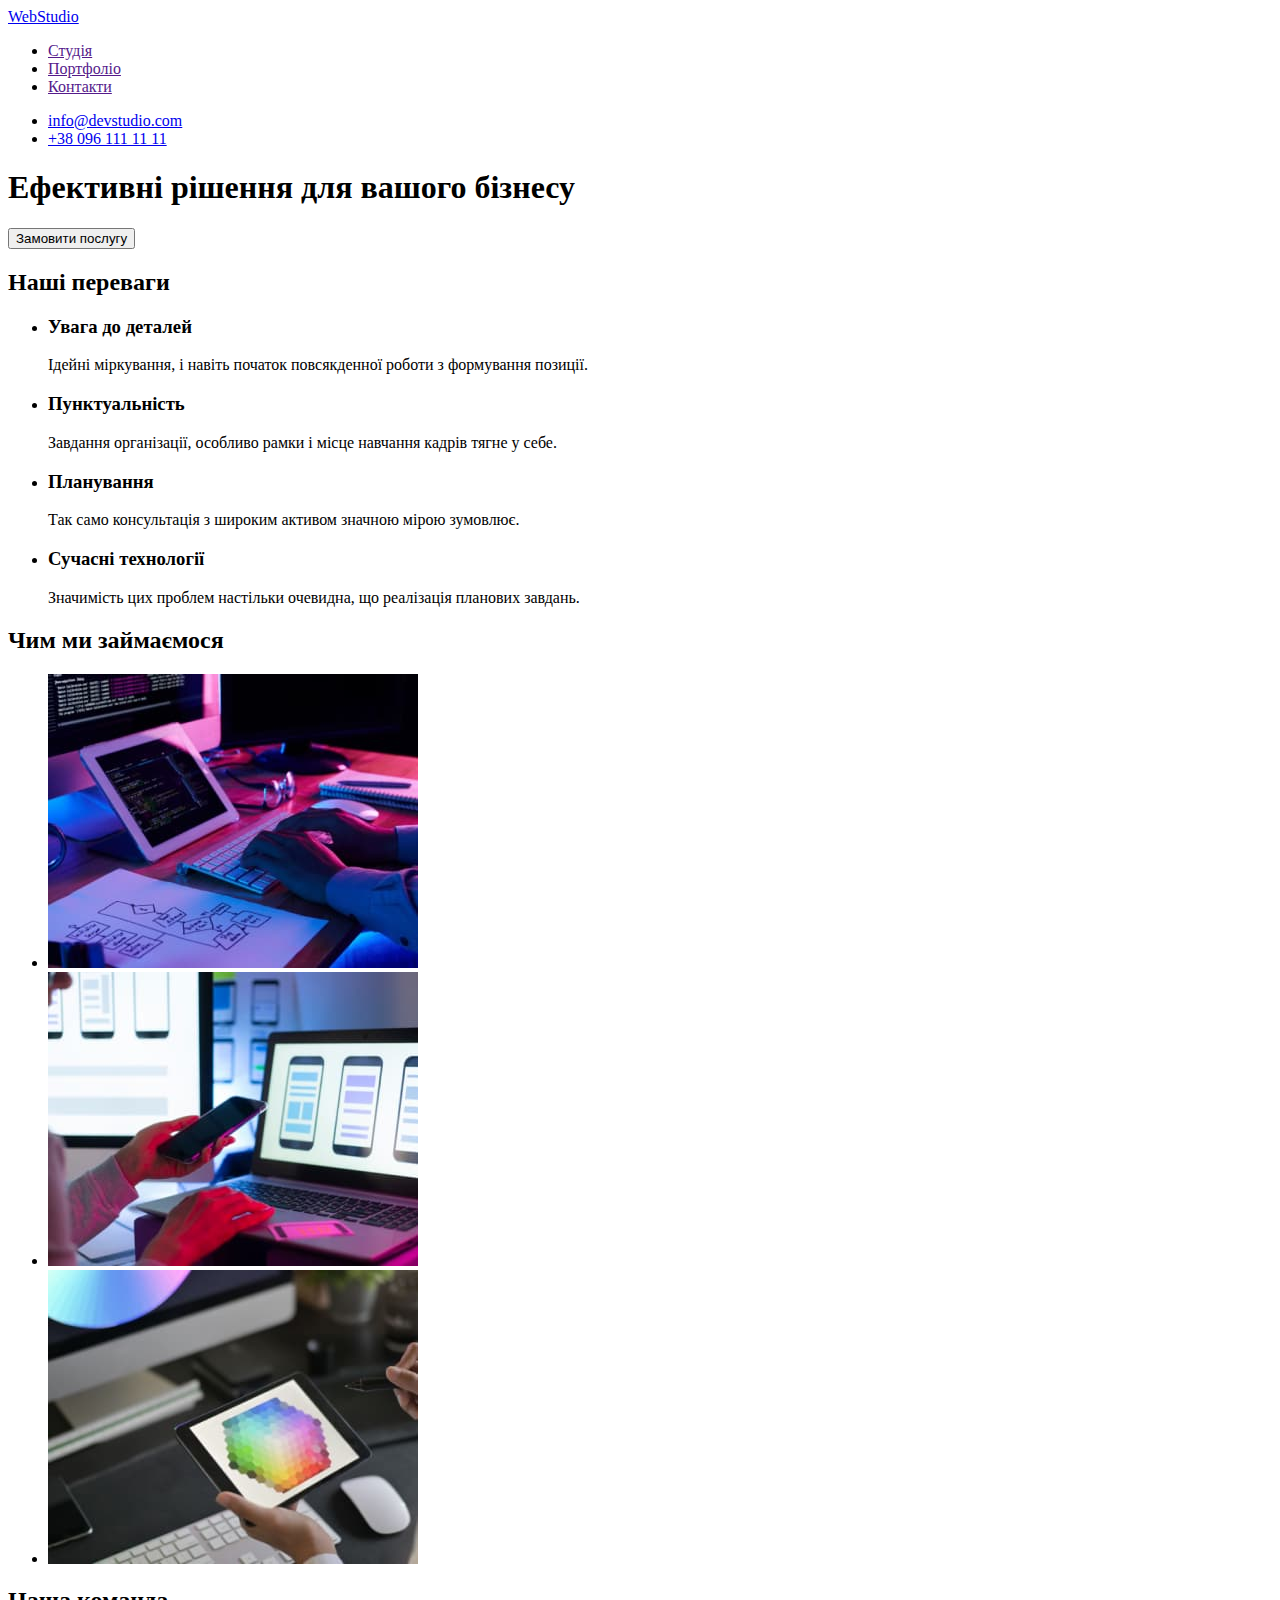
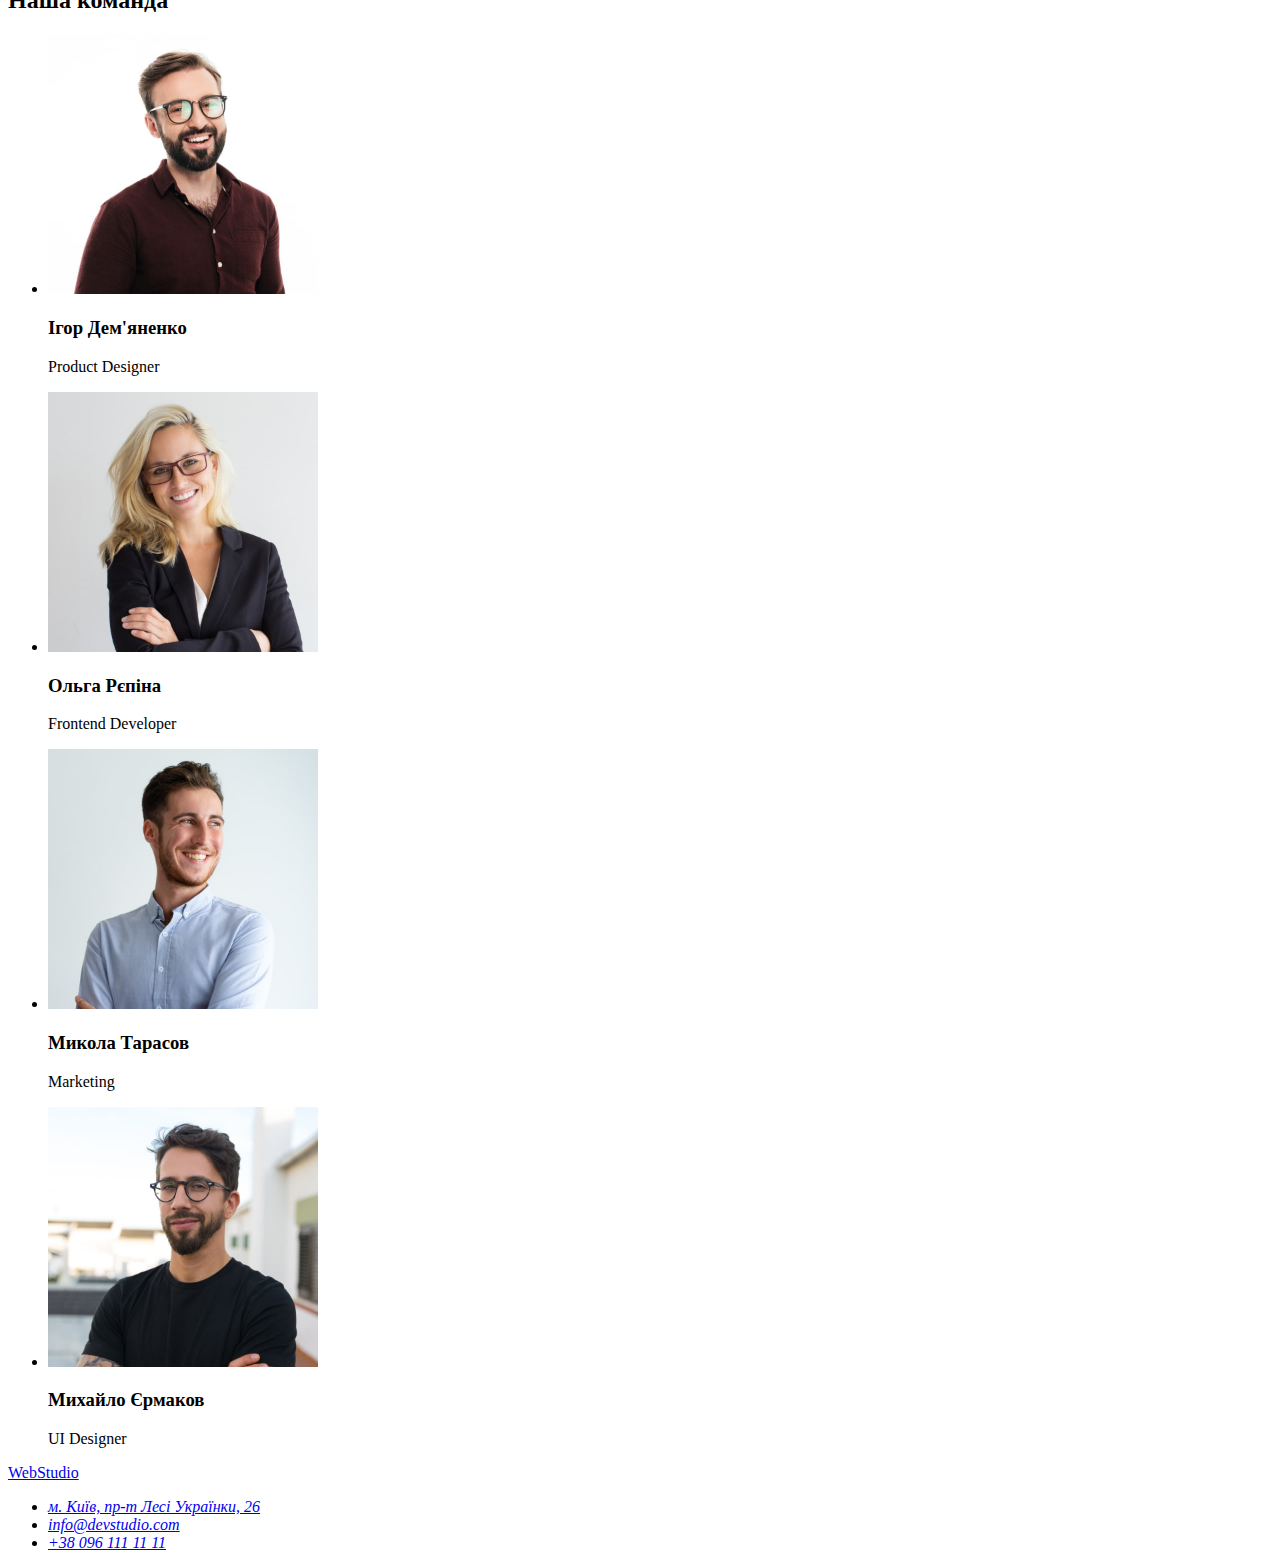
==== index.html @ 655edcad "create new repository" ====
<!DOCTYPE html>
<html lang="uk">
  <head>
    <meta charset="UTF-8" />
    <meta http-equiv="X-UA-Compatible" content="IE=edge" />
    <meta name="viewport" content="width=device-width, initial-scale=1.0" />
    <title>WebStudio</title>
  </head>
  <body>
    <header>
      <nav>
        <a href="./index.html">WebStudio</a>

        <ul>
          <li><a href="">Студія</a></li>
          <li><a href="">Портфоліо</a></li>
          <li><a href="">Контакти</a></li>
        </ul>
      </nav>

      <ul>
        <li><a href="mailto:info@devstudio.com">info@devstudio.com</a></li>
        <li><a href="tel:+380961111111">+38 096 111 11 11</a></li>
      </ul>
    </header>

    <main>
      <section>
        <h1>Ефективні рішення для вашого бізнесу</h1>

        <button type="button">Замовити послугу</button>
      </section>
      <section>
        <h2>Наші переваги</h2>
        <ul>
          <li>
            <h3>Увага до деталей</h3>
            <p>Ідейні міркування, і навіть початок повсякденної роботи з формування позиції.</p>
          </li>
          <li>
            <h3>Пунктуальність</h3>
            <p>Завдання організації, особливо рамки і місце навчання кадрів тягне у себе.</p>
          </li>
          <li>
            <h3>Планування</h3>
            <p>Так само консультація з широким активом значною мірою зумовлює.</p>
          </li>
          <li>
            <h3>Сучасні технології</h3>
            <p>Значимість цих проблем настільки очевидна, що реалізація планових завдань.</p>
          </li>
        </ul>
      </section>

      <section>
        <h2>Чим ми займаємося</h2>
        <ul>
          <li><img src="./images/img1.jpg" alt="Верстка" width="370" height="294" /></li>
          <li><img src="./images/img2.jpg" alt="Дизайн" width="370" height="294" /></li>
          <li><img src="./images/img3.jpg" alt="Обработка" width="370" height="294" /></li>
        </ul>
      </section>

      <section>
        <h2>Наша команда</h2>
        <ul>
          <li>
            <img src="./images/worker1.jpg" alt="фото Ігор Дем'яненко" width="270" height="260" />
            <h3>Ігор Дем'яненко</h3>
            <p>Product Designer</p>
          </li>
          <li>
            <img src="./images/worker2.jpg" alt="фото Ольга Рєпіна" width="270" height="260" />
            <h3>Ольга Рєпіна</h3>
            <p>Frontend Developer</p>
          </li>
          <li>
            <img src="./images/worker3.jpg" alt=" фото Микола Тарасов" width="270" height="260" />
            <h3>Микола Тарасов</h3>
            <p>Marketing</p>
          </li>
          <li>
            <img src="./images/worker4.jpg" alt="фото Михайло Єрмаков" width="270" height="260" />
            <h3>Михайло Єрмаков</h3>
            <p>UI Designer</p>
          </li>
        </ul>
      </section>
    </main>
    <footer>
      <a href="./index.html">WebStudio</a>

      <address>
        <ul>
          <li>
            <a href="https://goo.gl/maps/ZJE6NmZBpjfpGqfWA" target="_blank"
              >м. Київ, пр-т Лесі Українки, 26</a
            >
          </li>
          <li><a href="mailto:info@devstudio.com">info@devstudio.com</a></li>
          <li><a href="tel:+380961111111">+38 096 111 11 11</a></li>
        </ul>
      </address>
    </footer>
  </body>
</html>
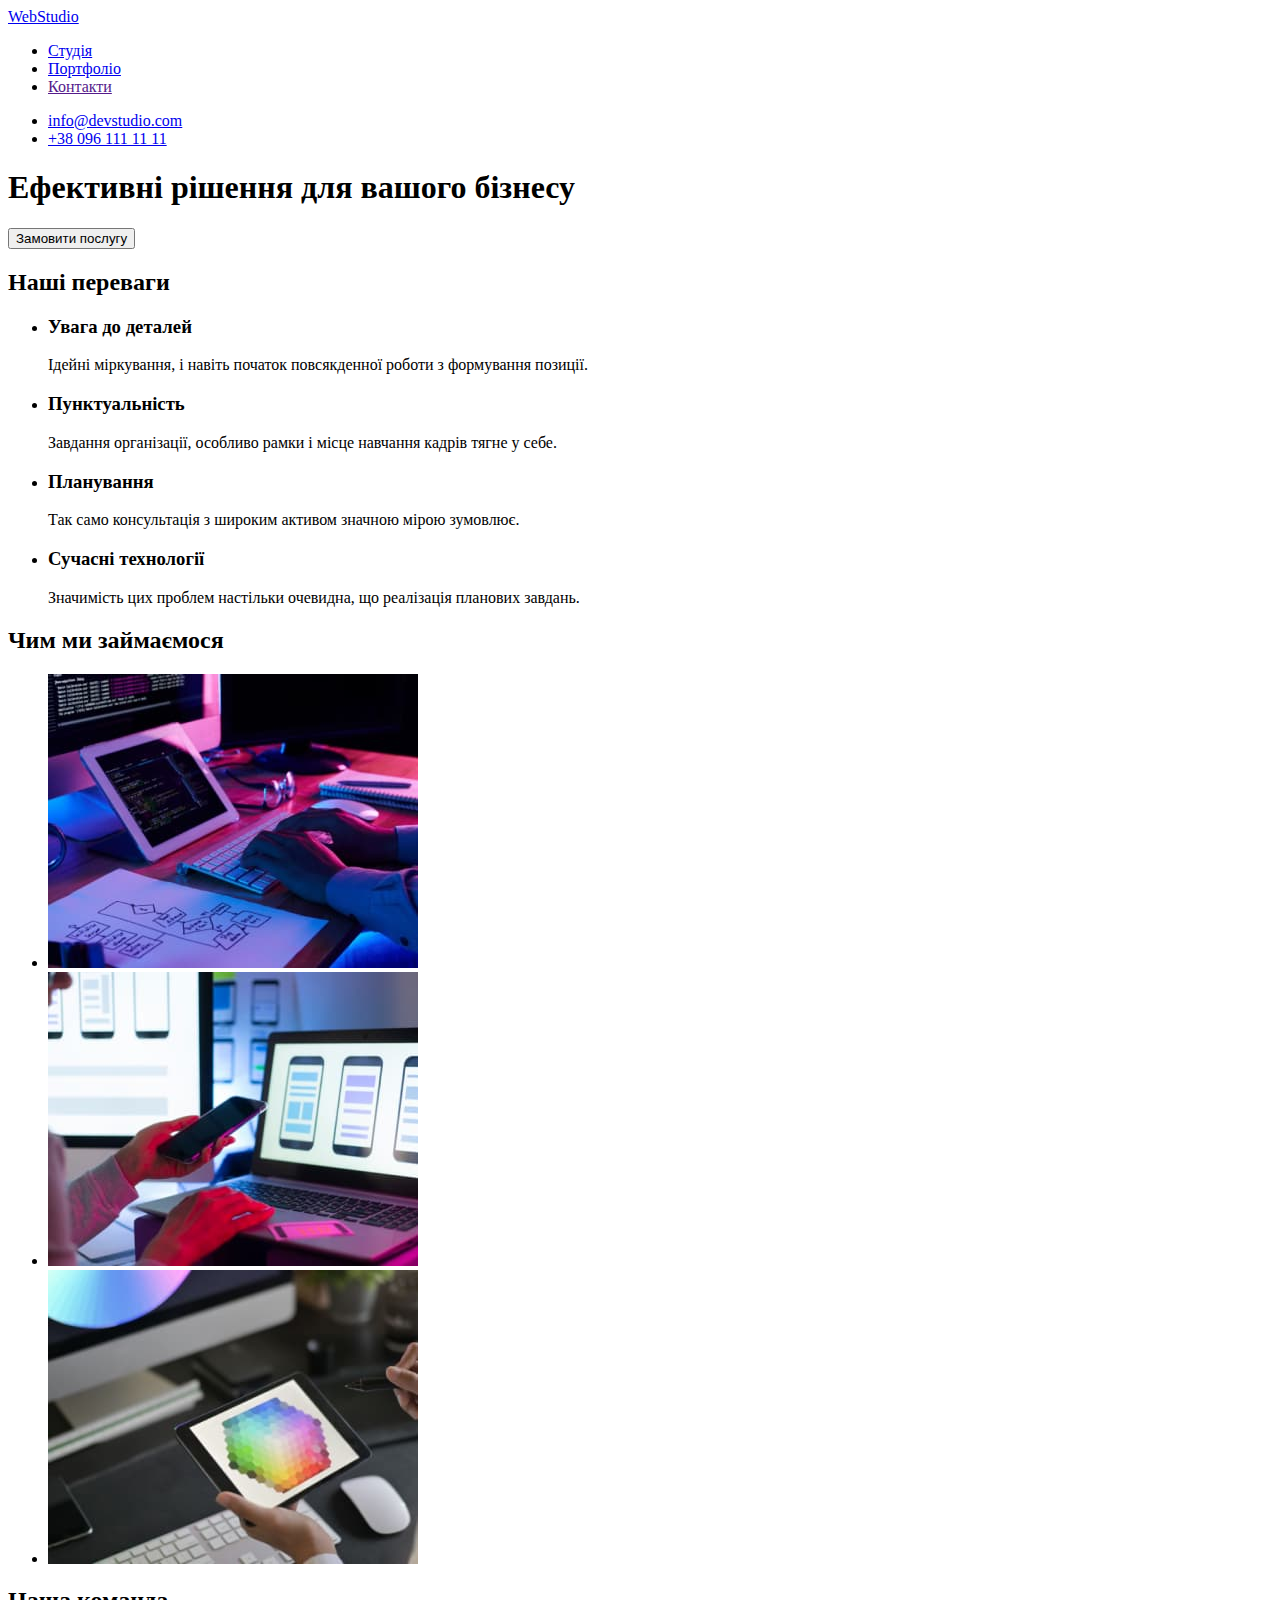
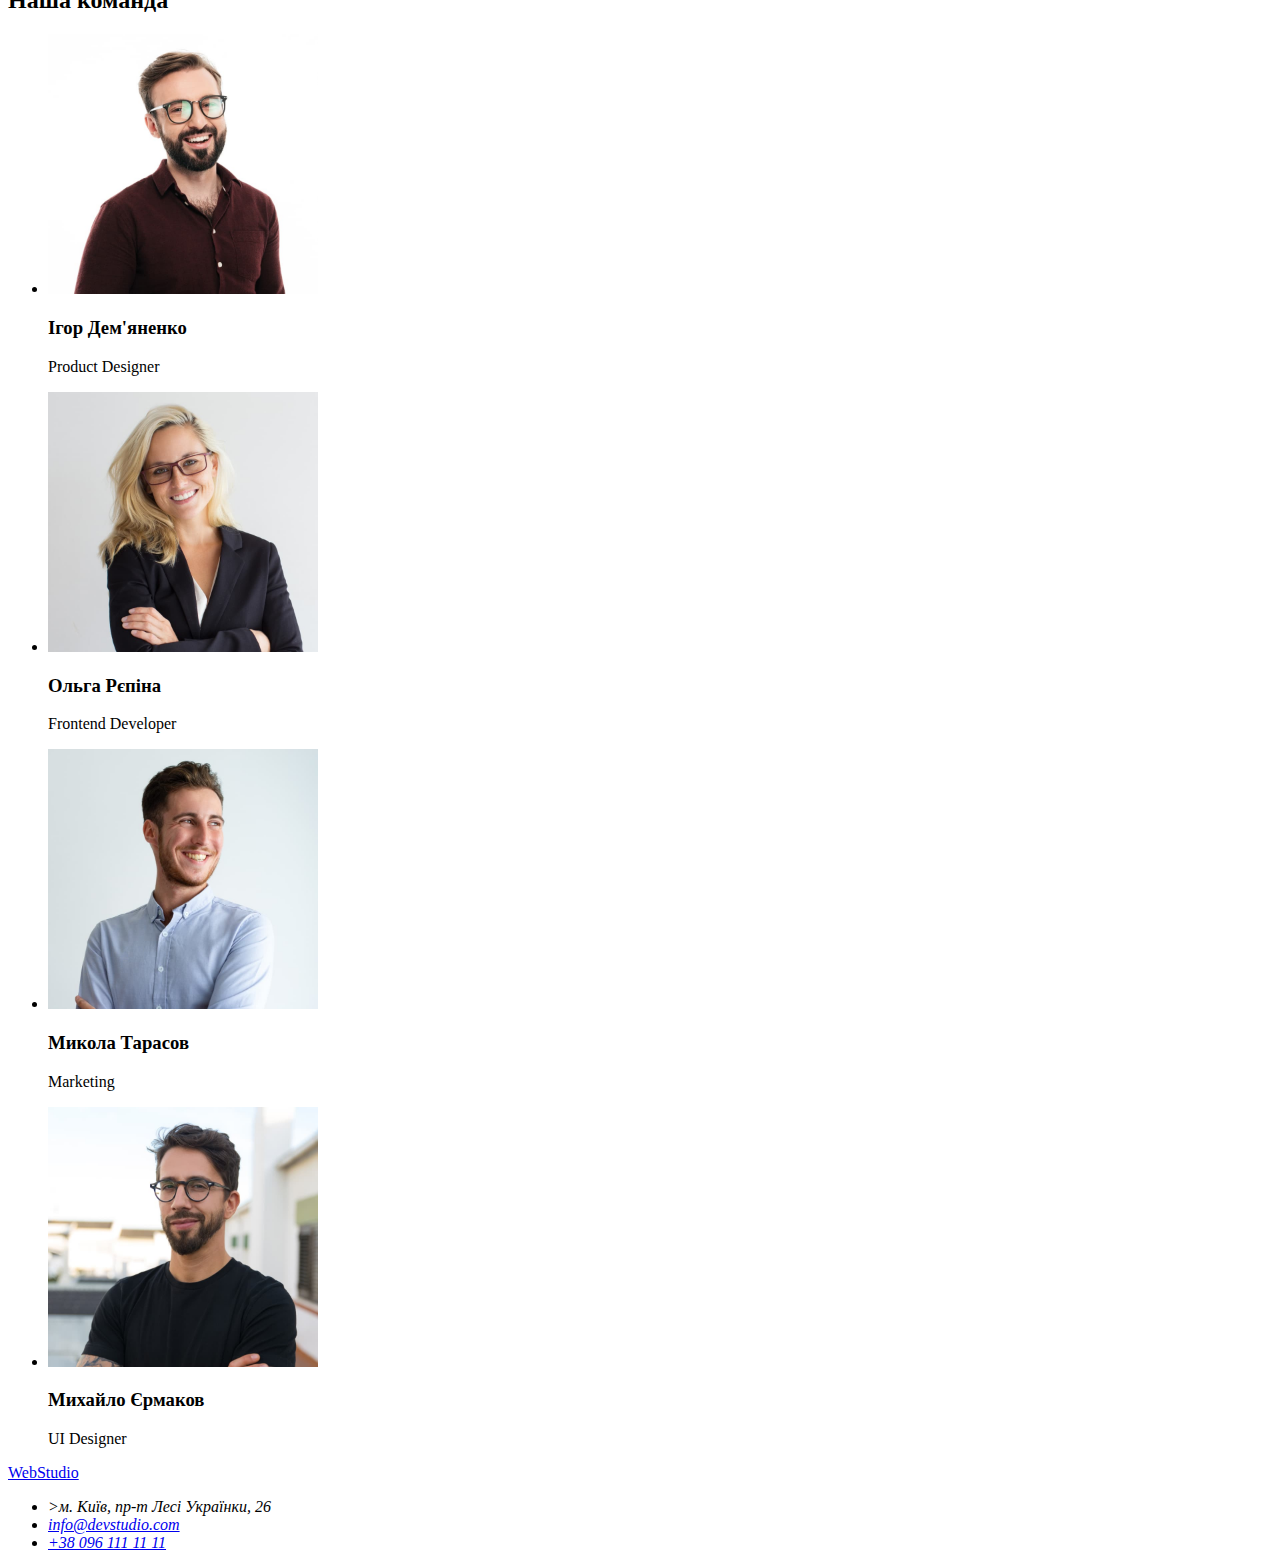
==== commit 05e3d1da: "add portfolio.html file" ====
--- a/index.html
+++ b/index.html
@@ -12,8 +12,8 @@
         <a href="./index.html">WebStudio</a>
 
         <ul>
-          <li><a href="">Студія</a></li>
-          <li><a href="">Портфоліо</a></li>
+          <li><a href="./index.html">Студія</a></li>
+          <li><a href="./portfolio.html">Портфоліо</a></li>
           <li><a href="">Контакти</a></li>
         </ul>
       </nav>
@@ -93,7 +93,7 @@
       <address>
         <ul>
           <li>
-            <a href="https://goo.gl/maps/ZJE6NmZBpjfpGqfWA" target="_blank"
+            <a href="https://goo.gl/maps/ZJE6NmZBpjfpGqfWA" target="_blank"rel="noreferrer noopener nofollow"></a>
               >м. Київ, пр-т Лесі Українки, 26</a
             >
           </li>
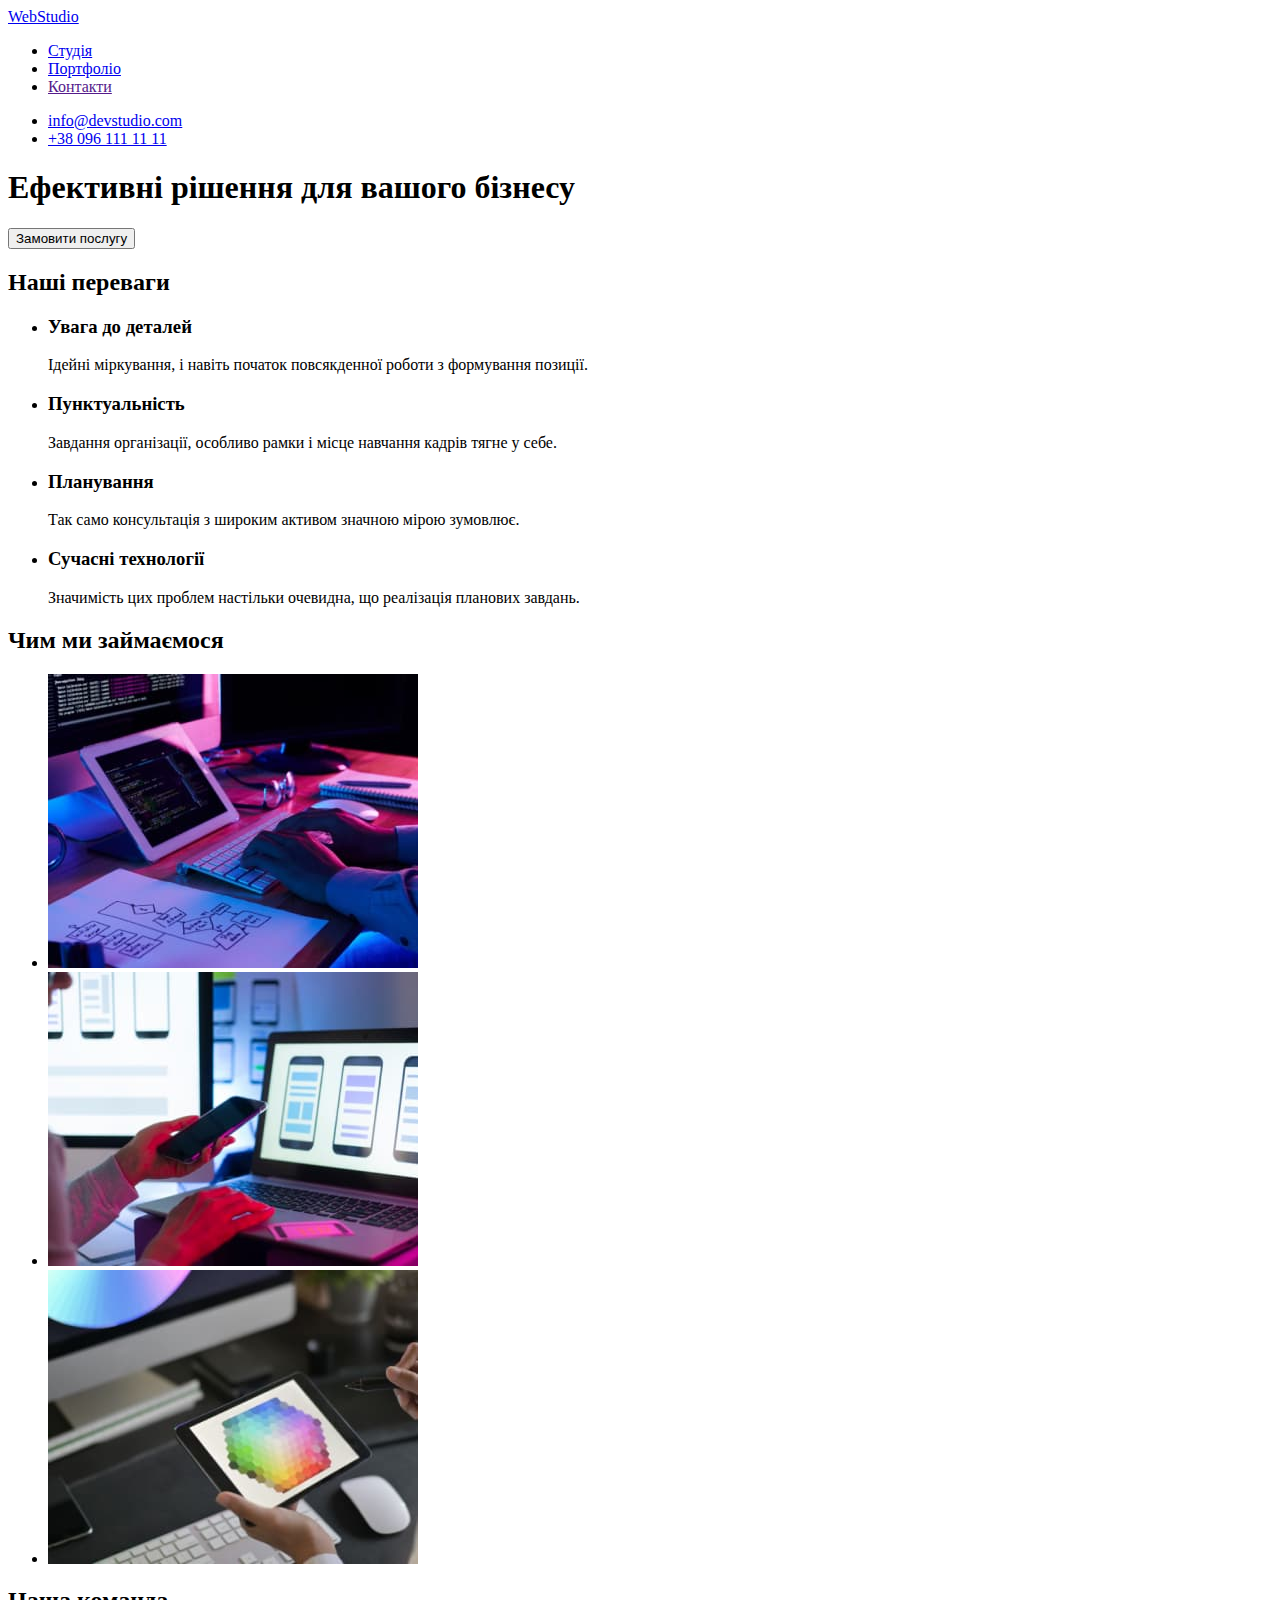
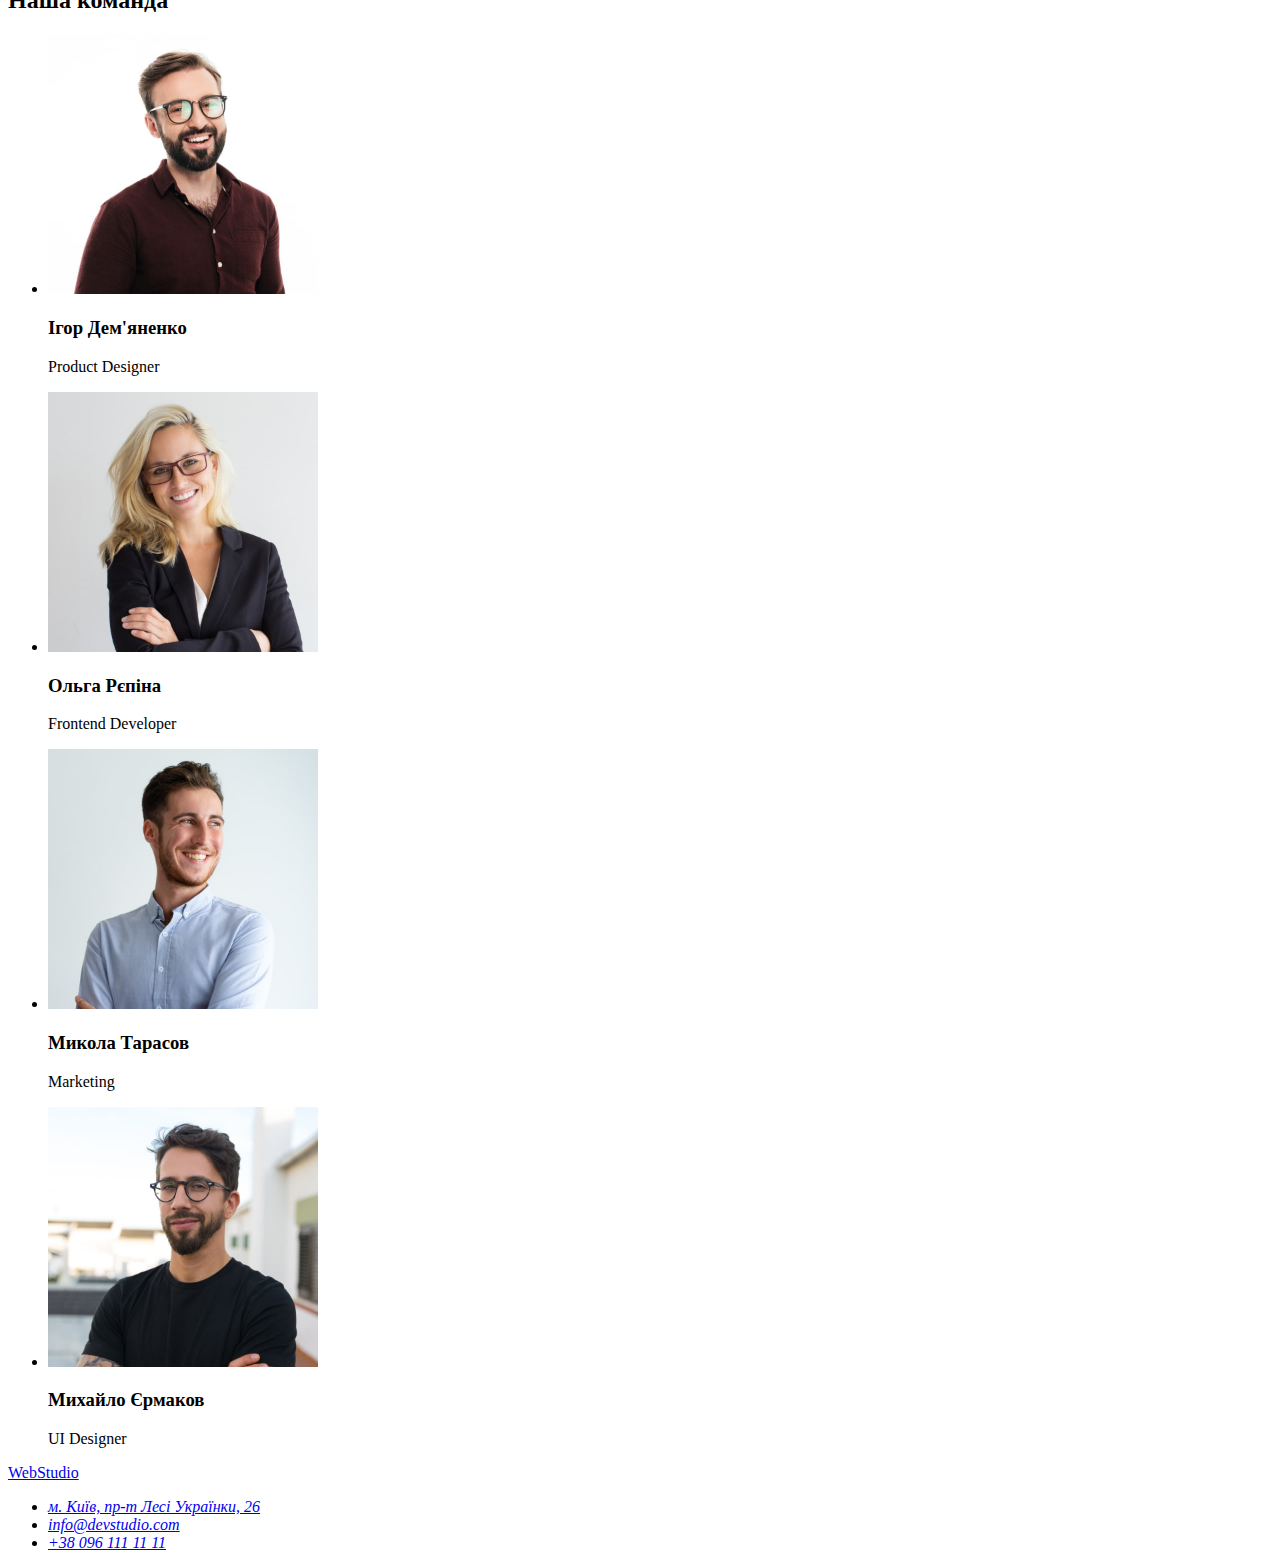
==== commit ced6952e: "update index.html" ====
--- a/index.html
+++ b/index.html
@@ -93,8 +93,12 @@
       <address>
         <ul>
           <li>
-            <a href="https://goo.gl/maps/ZJE6NmZBpjfpGqfWA" target="_blank"rel="noreferrer noopener nofollow"></a>
-              >м. Київ, пр-т Лесі Українки, 26</a
+            <a
+              href="https://goo.gl/maps/ZJE6NmZBpjfpGqfWA"
+              target="_blank"
+              rel="noreferrer noopener nofollow"
+            >
+              м. Київ, пр-т Лесі Українки, 26</a
             >
           </li>
           <li><a href="mailto:info@devstudio.com">info@devstudio.com</a></li>
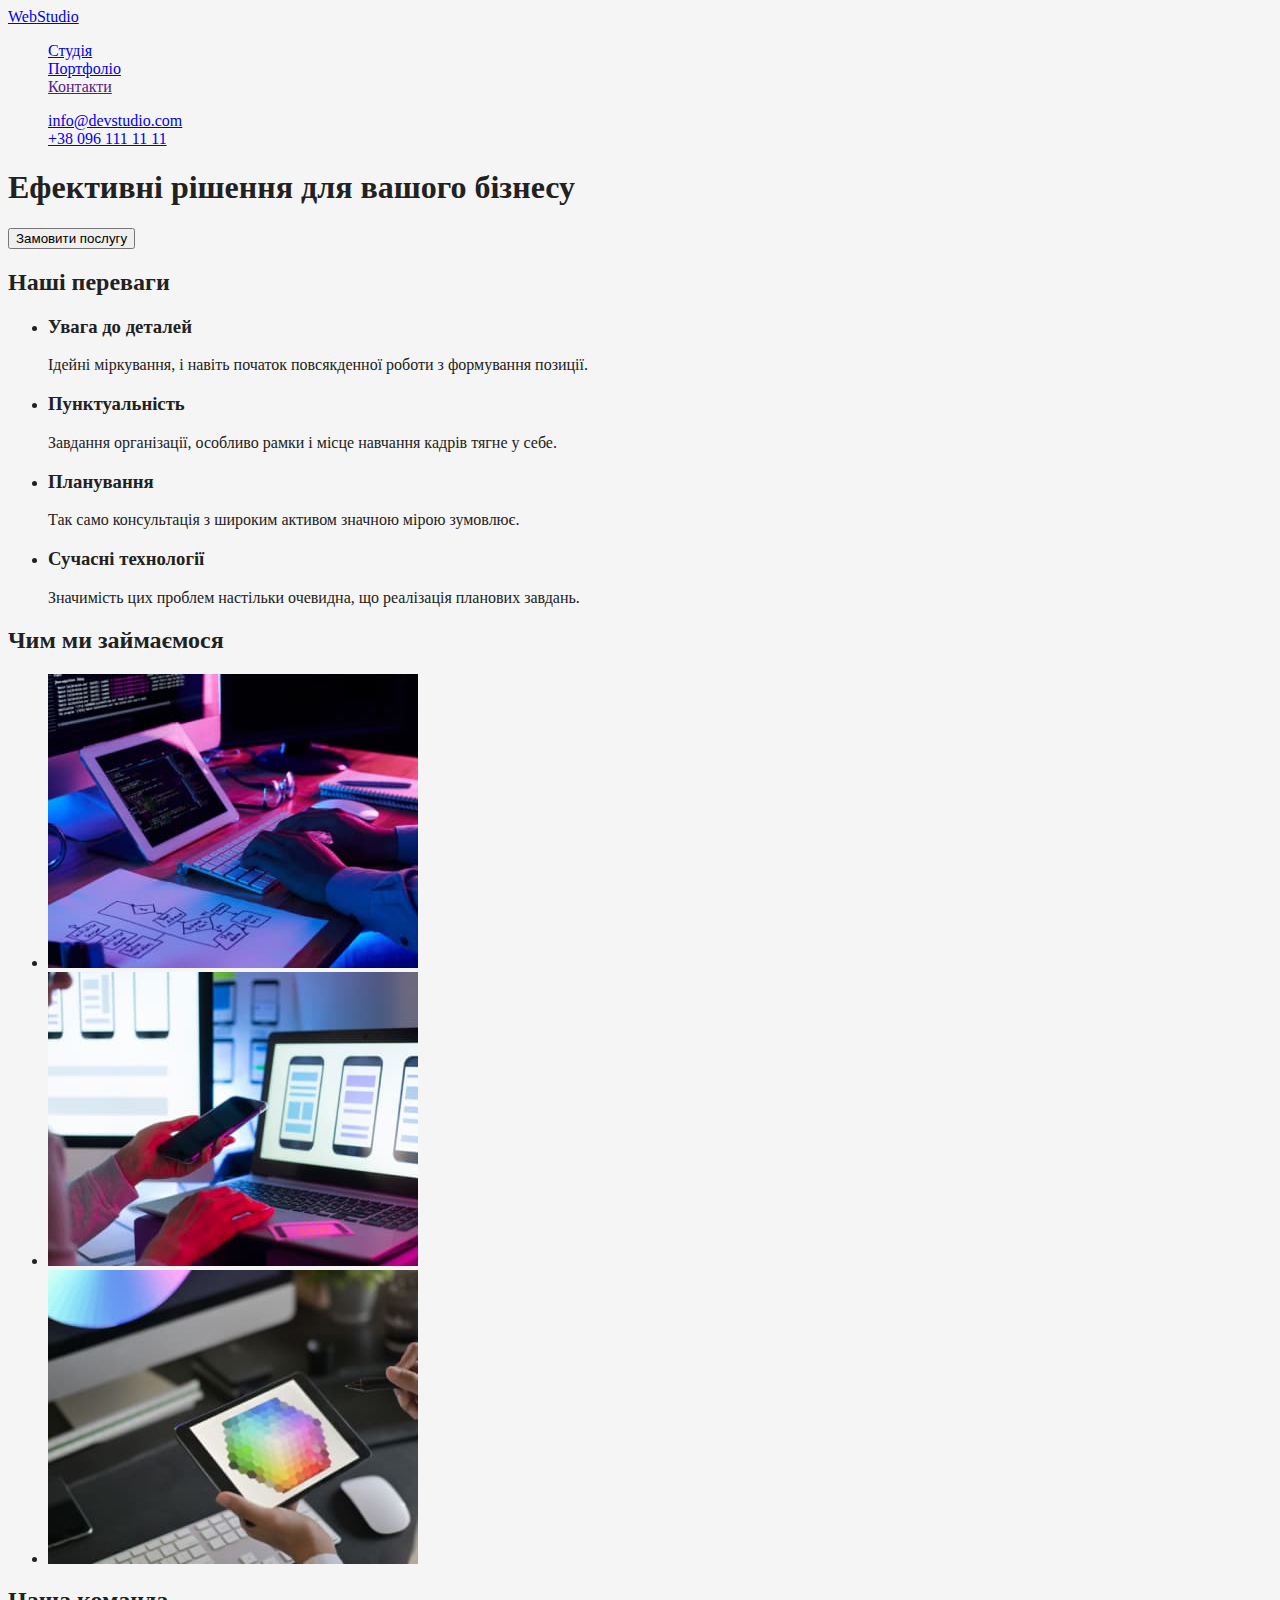
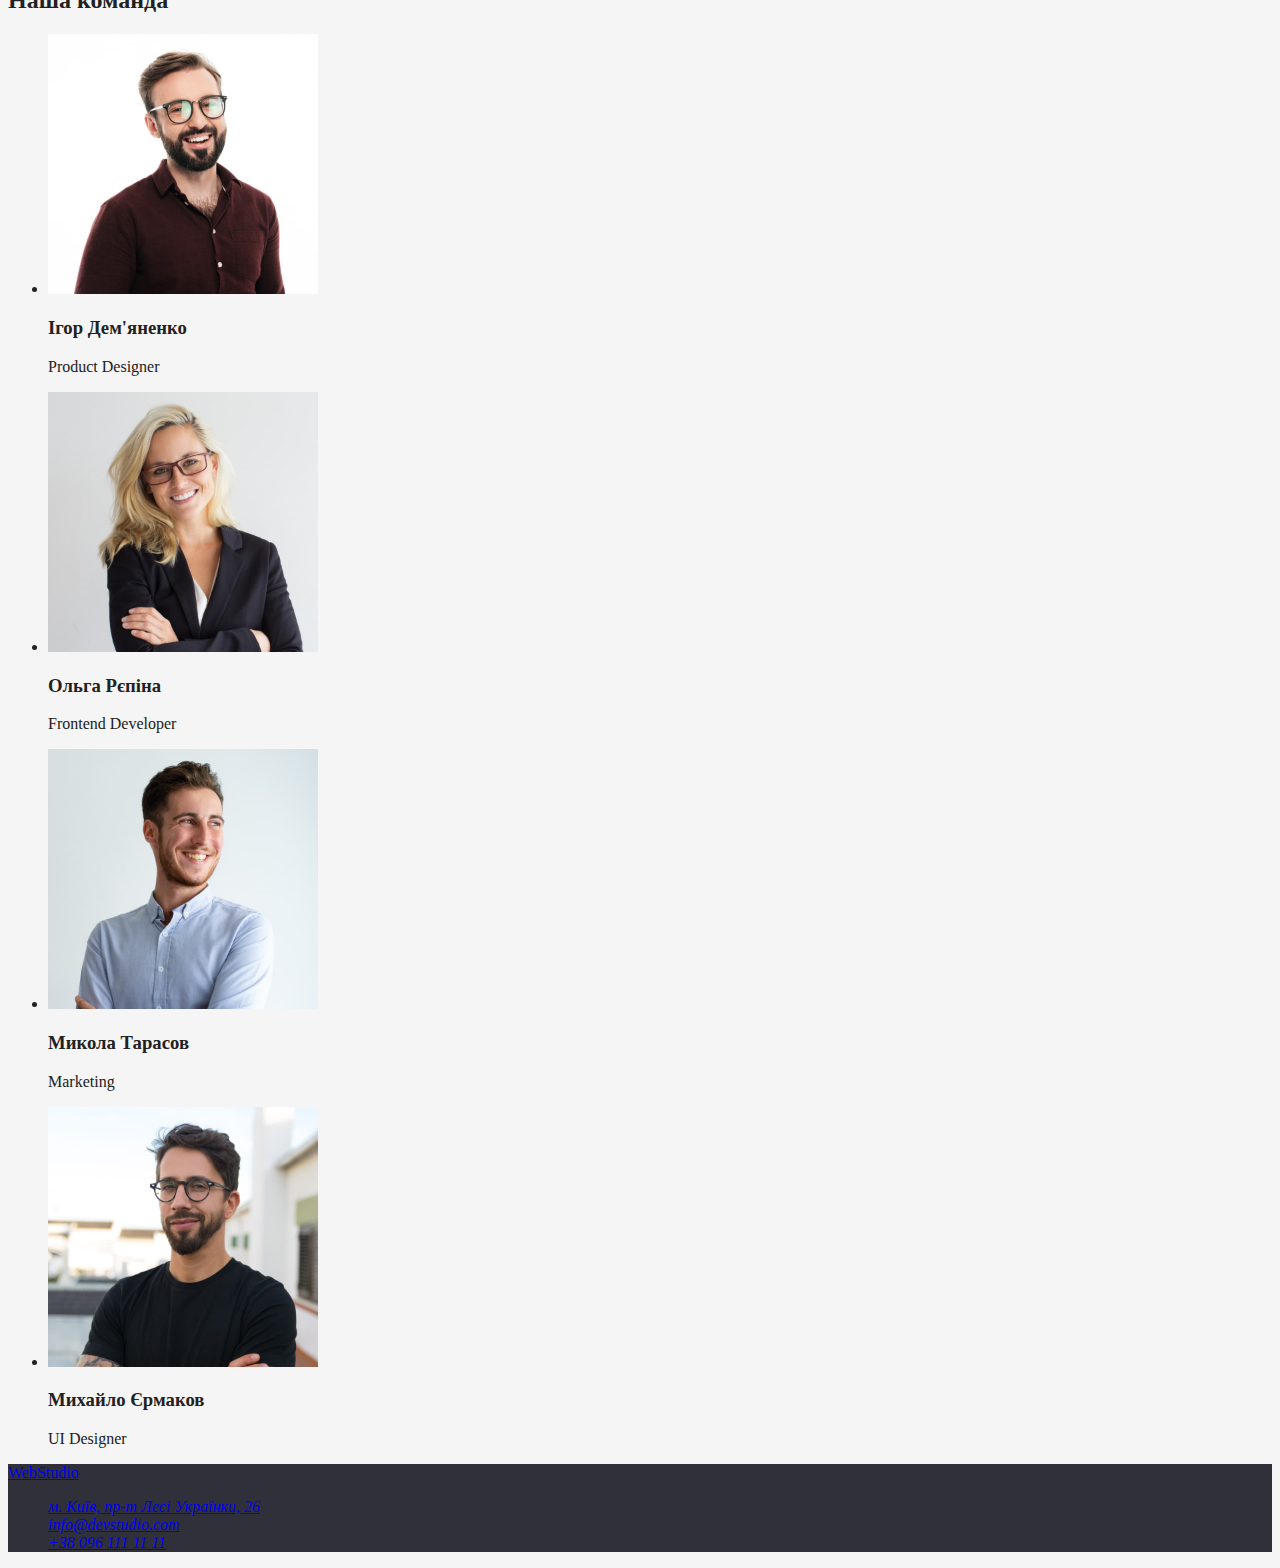
==== commit 9132ff29: "update index.html file" ====
--- a/index.html
+++ b/index.html
@@ -5,27 +5,34 @@
     <meta http-equiv="X-UA-Compatible" content="IE=edge" />
     <meta name="viewport" content="width=device-width, initial-scale=1.0" />
     <title>WebStudio</title>
+    <link rel="preconnect" href="https://fonts.googleapis.com" />
+    <link rel="preconnect" href="https://fonts.gstatic.com" crossorigin />
+    <link
+      href="https://fonts.googleapis.com/css2?family=Raleway:wght@700&family=Roboto:wght@400;500;700;900&display=swap"
+      rel="stylesheet"
+    />
+    <link rel="stylesheet" href="./css/styles.css" />
   </head>
   <body>
-    <header>
+    <header class="page-header">
       <nav>
-        <a href="./index.html">WebStudio</a>
+        <a href="./index.html" class="logo-link" lang="en"><span>Web</span>Studio</a>
 
-        <ul>
-          <li><a href="./index.html">Студія</a></li>
-          <li><a href="./portfolio.html">Портфоліо</a></li>
-          <li><a href="">Контакти</a></li>
+        <ul class="site-nav list">
+          <li><a href="./index.html" class="link">Студія</a></li>
+          <li><a href="./portfolio.html" class="link">Портфоліо</a></li>
+          <li><a href="" class="link">Контакти</a></li>
         </ul>
       </nav>
 
-      <ul>
-        <li><a href="mailto:info@devstudio.com">info@devstudio.com</a></li>
-        <li><a href="tel:+380961111111">+38 096 111 11 11</a></li>
+      <ul class="contacts-list list">
+        <li><a href="mailto:info@devstudio.com" class="link">info@devstudio.com</a></li>
+        <li><a href="tel:+380961111111" class="link">+38 096 111 11 11</a></li>
       </ul>
     </header>
 
     <main>
-      <section>
+      <section class="hero-section">
         <h1>Ефективні рішення для вашого бізнесу</h1>
 
         <button type="button">Замовити послугу</button>
@@ -87,11 +94,11 @@
         </ul>
       </section>
     </main>
-    <footer>
-      <a href="./index.html">WebStudio</a>
+    <footer class="page-footer">
+      <a href="./index.html" class="logo-link" lang="en"><span>Web</span>Studio</a>
 
       <address>
-        <ul>
+        <ul class="address list">
           <li>
             <a
               href="https://goo.gl/maps/ZJE6NmZBpjfpGqfWA"
@@ -101,8 +108,8 @@
               м. Київ, пр-т Лесі Українки, 26</a
             >
           </li>
-          <li><a href="mailto:info@devstudio.com">info@devstudio.com</a></li>
-          <li><a href="tel:+380961111111">+38 096 111 11 11</a></li>
+          <li><a href="mailto:info@devstudio.com" class="link">info@devstudio.com</a></li>
+          <li><a href="tel:+380961111111" class="link">+38 096 111 11 11</a></li>
         </ul>
       </address>
     </footer>
--- a/css/styles.css
+++ b/css/styles.css
@@ -0,0 +1,36 @@
+body {
+  background-color: #f5f5f5;
+  color: #212121;
+}
+.list {
+  list-style: none;
+}
+.site-nav .link:hover,
+.site-nav .link:focus {
+  color: #2196f3;
+}
+.contacts-list .link:hover,
+.contacts-list .link:focus {
+  color: #2196f3;
+}
+
+.address-list .link:hover,
+.address-list .link:focus {
+  color: #2196f3;
+}
+
+.page-footer {
+  background-color: #2f303a;
+}
+
+/* Основний колір color: #212121;
+ */
+/* Другорядний колір color: #757575; */
+
+/* Акцент color: #2196F3; */
+
+/* Повністю білий колір  #FFFFFF; */
+
+/* 60% прозорість білого кольору color: rgba(255, 255, 255, 0.6); */
+
+/* Другорядний колір фону background: #F5F4FA; */ ;
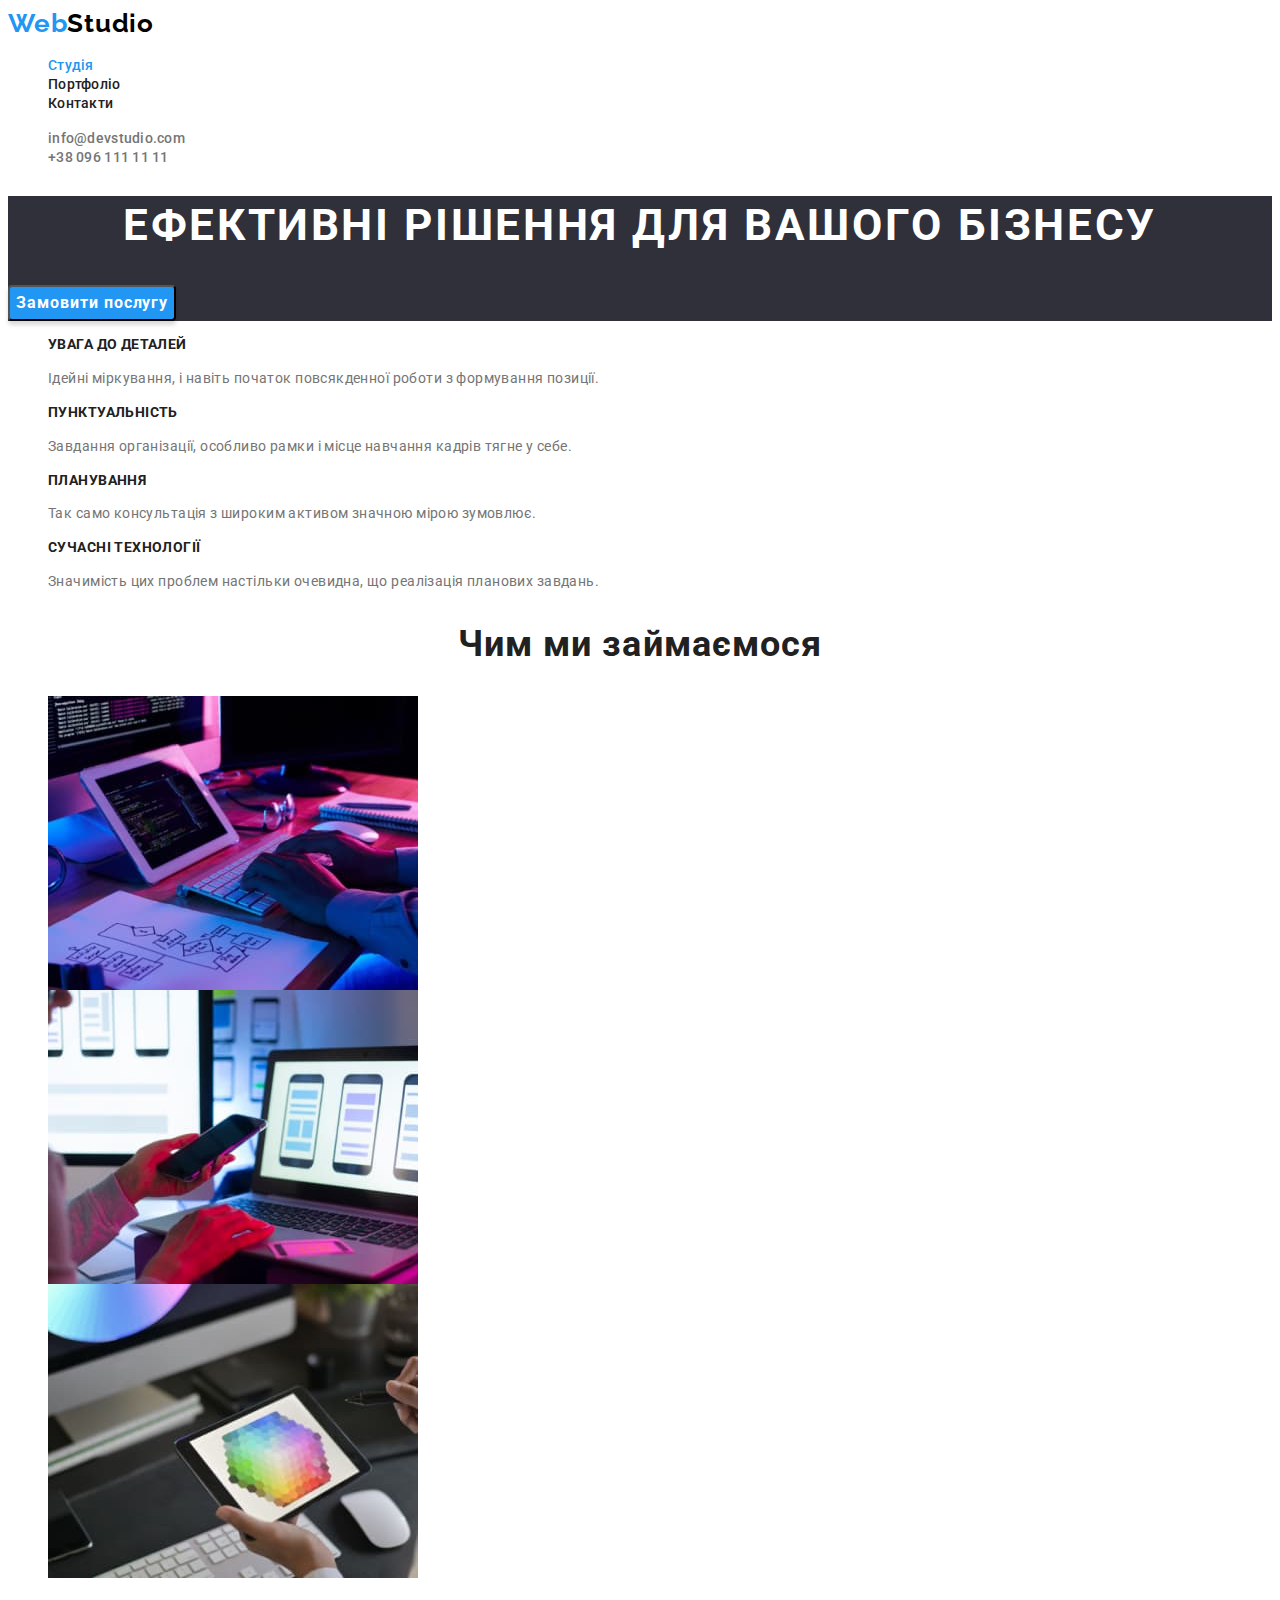
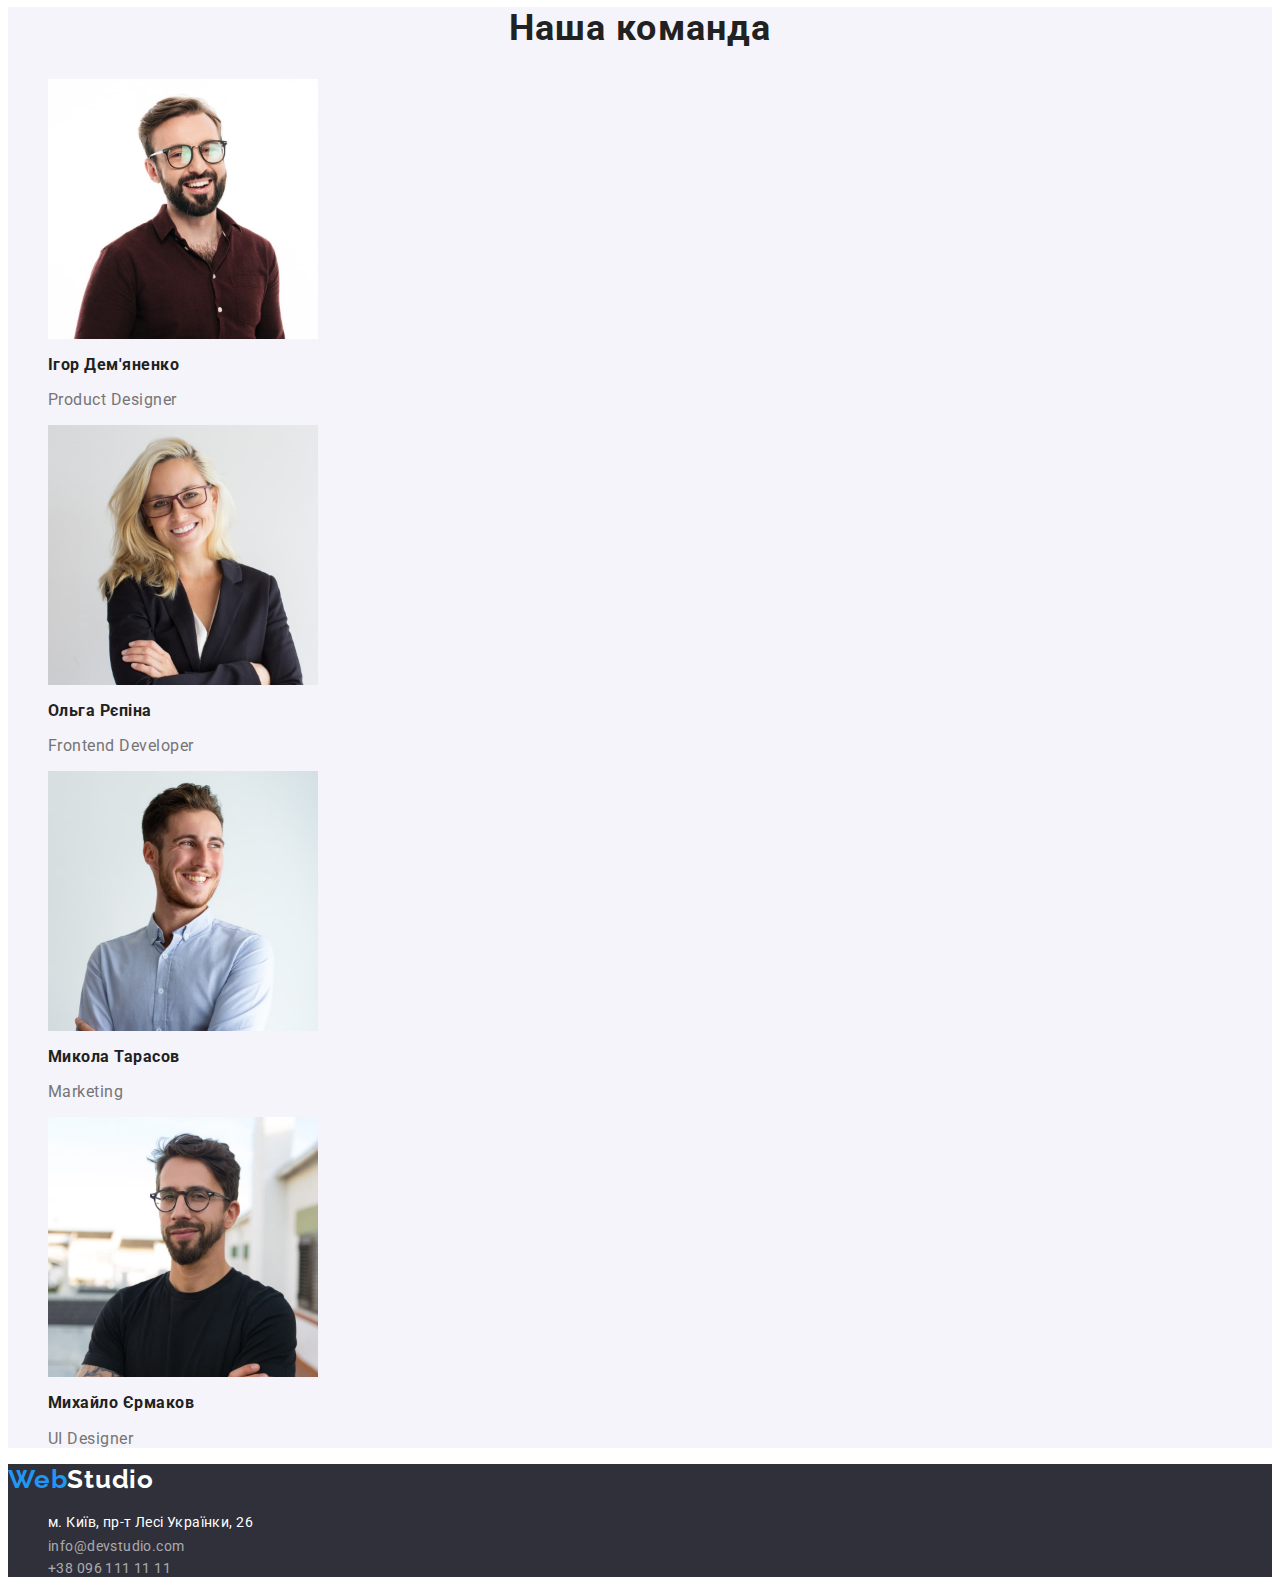
==== commit a91acf48: "add styles css index.html" ====
--- a/index.html
+++ b/index.html
@@ -15,92 +15,118 @@
   </head>
   <body>
     <header class="page-header">
-      <nav>
-        <a href="./index.html" class="logo-link" lang="en"><span>Web</span>Studio</a>
-
-        <ul class="site-nav list">
-          <li><a href="./index.html" class="link">Студія</a></li>
-          <li><a href="./portfolio.html" class="link">Портфоліо</a></li>
-          <li><a href="" class="link">Контакти</a></li>
+      <nav class="page-nav">
+        <a class="logo-link link" href="./index.html" lang="en"
+          >Web<span class="logo-header">Studio</span></a
+        >
+        <ul class="menu list">
+          <li class="menu-item">
+            <a class="menu-link link current" href="./index.html">Студія</a>
+          </li>
+          <li class="menu-item">
+            <a class="menu-link link" href="./portfolio.html">Портфоліо</a>
+          </li>
+          <li class="menu-item"><a class="menu-link link" href="">Контакти</a></li>
         </ul>
       </nav>
 
-      <ul class="contacts-list list">
-        <li><a href="mailto:info@devstudio.com" class="link">info@devstudio.com</a></li>
-        <li><a href="tel:+380961111111" class="link">+38 096 111 11 11</a></li>
+      <ul class="contacts list">
+        <li class="contact-item">
+          <a class="contact-mail link" href="mailto:info@devstudio.com">info@devstudio.com</a>
+        </li>
+        <li class="contact-item">
+          <a class="contact-phone-number link" href="tel:+380961111111">+38 096 111 11 11</a>
+        </li>
       </ul>
     </header>
 
     <main>
-      <section class="hero-section">
-        <h1>Ефективні рішення для вашого бізнесу</h1>
+      <section class="hero">
+        <h1 class="hero-title">Ефективні рішення для вашого бізнесу</h1>
 
-        <button type="button">Замовити послугу</button>
+        <button class="modal-open-btn" type="button">Замовити послугу</button>
       </section>
       <section>
-        <h2>Наші переваги</h2>
-        <ul>
+        <h2 class="visually-hidden">Наші переваги</h2>
+        <ul class="features list">
           <li>
-            <h3>Увага до деталей</h3>
-            <p>Ідейні міркування, і навіть початок повсякденної роботи з формування позиції.</p>
+            <h3 class="features-title">Увага до деталей</h3>
+            <p class="description">
+              Ідейні міркування, і навіть початок повсякденної роботи з формування позиції.
+            </p>
           </li>
           <li>
-            <h3>Пунктуальність</h3>
-            <p>Завдання організації, особливо рамки і місце навчання кадрів тягне у себе.</p>
+            <h3 class="features-title">Пунктуальність</h3>
+            <p class="description">
+              Завдання організації, особливо рамки і місце навчання кадрів тягне у себе.
+            </p>
           </li>
           <li>
-            <h3>Планування</h3>
-            <p>Так само консультація з широким активом значною мірою зумовлює.</p>
+            <h3 class="features-title">Планування</h3>
+            <p class="description">
+              Так само консультація з широким активом значною мірою зумовлює.
+            </p>
           </li>
           <li>
-            <h3>Сучасні технології</h3>
-            <p>Значимість цих проблем настільки очевидна, що реалізація планових завдань.</p>
+            <h3 class="features-title">Сучасні технології</h3>
+            <p class="description">
+              Значимість цих проблем настільки очевидна, що реалізація планових завдань.
+            </p>
           </li>
         </ul>
       </section>
 
-      <section>
-        <h2>Чим ми займаємося</h2>
-        <ul>
-          <li><img src="./images/img1.jpg" alt="Верстка" width="370" height="294" /></li>
-          <li><img src="./images/img2.jpg" alt="Дизайн" width="370" height="294" /></li>
-          <li><img src="./images/img3.jpg" alt="Обработка" width="370" height="294" /></li>
+      <section class="about-work">
+        <h2 class="work-title">Чим ми займаємося</h2>
+        <ul class="work-item list">
+          <li class="work-img">
+            <img src="./images/img1.jpg" alt="Верстка" width="370" height="294" />
+          </li>
+          <li class="work-img">
+            <img src="./images/img2.jpg" alt="Дизайн" width="370" height="294" />
+          </li>
+          <li class="work-img">
+            <img src="./images/img3.jpg" alt="Обработка" width="370" height="294" />
+          </li>
         </ul>
       </section>
-
-      <section>
-        <h2>Наша команда</h2>
-        <ul>
-          <li>
+      <ul></ul>
+      <section class="about-team">
+        <h2 class="team-title">Наша команда</h2>
+        <ul class="team-list list">
+          <li class="team-list-item">
             <img src="./images/worker1.jpg" alt="фото Ігор Дем'яненко" width="270" height="260" />
-            <h3>Ігор Дем'яненко</h3>
-            <p>Product Designer</p>
+            <h3 class="worker-name">Ігор Дем'яненко</h3>
+            <p class="work-position">Product Designer</p>
           </li>
-          <li>
+          <li class="team-list-item">
             <img src="./images/worker2.jpg" alt="фото Ольга Рєпіна" width="270" height="260" />
-            <h3>Ольга Рєпіна</h3>
-            <p>Frontend Developer</p>
+            <h3 class="worker-name">Ольга Рєпіна</h3>
+            <p class="work-position">Frontend Developer</p>
           </li>
-          <li>
+          <li class="team-list-item">
             <img src="./images/worker3.jpg" alt=" фото Микола Тарасов" width="270" height="260" />
-            <h3>Микола Тарасов</h3>
-            <p>Marketing</p>
+            <h3 class="worker-name">Микола Тарасов</h3>
+            <p class="work-position">Marketing</p>
           </li>
-          <li>
+          <li class="team-list-item">
             <img src="./images/worker4.jpg" alt="фото Михайло Єрмаков" width="270" height="260" />
-            <h3>Михайло Єрмаков</h3>
-            <p>UI Designer</p>
+            <h3 class="worker-name">Михайло Єрмаков</h3>
+            <p class="work-position">UI Designer</p>
           </li>
         </ul>
       </section>
     </main>
     <footer class="page-footer">
-      <a href="./index.html" class="logo-link" lang="en"><span>Web</span>Studio</a>
+      <a class="logo-link link" href="./index.html" lang="en"
+        >Web<span class="logo-footer">Studio</span></a
+      >
 
-      <address>
-        <ul class="address list">
-          <li>
+      <address class="address-map">
+        <ul class="addres-list list">
+          <li class="addres-item">
             <a
+              class="addres-link link"
               href="https://goo.gl/maps/ZJE6NmZBpjfpGqfWA"
               target="_blank"
               rel="noreferrer noopener nofollow"
@@ -108,8 +134,12 @@
               м. Київ, пр-т Лесі Українки, 26</a
             >
           </li>
-          <li><a href="mailto:info@devstudio.com" class="link">info@devstudio.com</a></li>
-          <li><a href="tel:+380961111111" class="link">+38 096 111 11 11</a></li>
+          <li class="mail-item">
+            <a class="mail-link link" href="mailto:info@devstudio.com">info@devstudio.com</a>
+          </li>
+          <li class="tel-item">
+            <a class="tel-link link" href="tel:+380961111111">+38 096 111 11 11</a>
+          </li>
         </ul>
       </address>
     </footer>
--- a/css/styles.css
+++ b/css/styles.css
@@ -1,36 +1,258 @@
+:root {
+  --primary-font: 'Roboto', sans-serif;
+  --secondary-font: 'Raleway', sans-serif;
+  --primary-background-color: #ffffff;
+  --accent-color: #2196f3;
+  --background-color-theme-dark: #2f303a;
+  --background-primary-color-theme-light: #f5f5f5;
+  --background-secondary-color-theme-light: #f5f4fa;
+  --primary-text-color: #212121;
+  --secondary-text-color: #757575;
+}
 body {
-  background-color: #f5f5f5;
-  color: #212121;
+  font-family: var(--primary-font);
+  background-color: var(--primary-background-color);
+}
+
+.link {
+  text-decoration: none;
 }
 .list {
   list-style: none;
 }
-.site-nav .link:hover,
-.site-nav .link:focus {
+
+.logo-link {
+  font-family: 'Raleway';
+  font-style: normal;
+  font-weight: 700;
+  font-size: 26px;
+  line-height: 1.2;
+  letter-spacing: 0.03em;
+
   color: #2196f3;
 }
-.contacts-list .link:hover,
-.contacts-list .link:focus {
+
+.logo-header {
+  color: #000000;
+}
+
+img {
+  display: block;
+}
+button {
+  font-family: inherit;
+  cursor: pointer;
+}
+
+button {
+  background: #2196f3;
+  box-shadow: 0px 4px 4px rgba(0, 0, 0, 0.15);
+  border-radius: 4px;
+}
+.menu-link {
+  font-weight: 500;
+  font-size: 14px;
+  line-height: 1.14;
+  letter-spacing: 0.02em;
+
+  color: #212121;
+}
+.menu-link:hover,
+.menu-link:focus {
+  color: var(--accent-color);
+}
+.contact-mail {
+  font-weight: 500;
+  font-size: 14px;
+  line-height: 1.14;
+  letter-spacing: 0.02em;
+
+  color: #757575;
+}
+.contact-mail:hover,
+.contact-mail:focus {
+  color: var(--accent-color);
+}
+.contact-phone-number {
+  font-weight: 500;
+  font-size: 14px;
+  line-height: 1.14;
+  letter-spacing: 0.02em;
+
+  color: #757575;
+}
+.contact-phone-number:hover,
+.contact-phone-number:focus {
+  color: var(--accent-color);
+}
+
+/* ========HERO======= */
+.hero {
+  background-color: var(--background-color-theme-dark);
+}
+.hero-title {
+  font-size: 44px;
+  line-height: 1.36;
+  text-align: center;
+  letter-spacing: 0.06em;
+  text-transform: uppercase;
+
+  color: #ffffff;
+}
+.modal-open-btn {
+  font-weight: 700;
+  font-size: 16px;
+  line-height: 1.88;
+  letter-spacing: 0.06em;
+  color: #ffffff;
+}
+.modal-open-btn {
+  background-color: var(--accent-color);
+}
+.modal-open-btn:hover,
+.modal-open-btn:focus {
+  background: #188ce8;
+  box-shadow: 0px 4px 4px rgba(0, 0, 0, 0.15);
+  border-radius: 4px;
+}
+
+.visually-hidden {
+  position: absolute;
+  white-space: nowrap;
+  width: 1px;
+  height: 1px;
+  overflow: hidden;
+  border: 0;
+  padding: 0;
+  clip: rect(0 0 0 0);
+  clip-path: inset(50%);
+  margin: -1px;
+}
+.features-title {
+  font-size: 14px;
+  line-height: 1.14;
+  letter-spacing: 0.03em;
+  text-transform: uppercase;
+
+  color: var(--primary-text-color);
+}
+
+.description {
+  font-size: 14px;
+  line-height: 1.7;
+  letter-spacing: 0.03em;
+
+  color: var(--secondary-text-color);
+}
+
+.work-title {
+  font-size: 36px;
+  line-height: 1.16;
+  text-align: center;
+  letter-spacing: 0.03em;
+
+  color: var(--primary-text-color);
+}
+.about-team {
+  background-color: var(--background-secondary-color-theme-light);
+}
+.team-title {
+  font-size: 36px;
+  line-height: 42px;
+  text-align: center;
+  letter-spacing: 0.03em;
+  color: var(--primary-text-color);
+}
+.worker-name {
+  font-size: 16px;
+  line-height: 1.19;
+  letter-spacing: 0.03em;
+  color: var(--primary-text-color);
+}
+.work-position {
+  font-size: 16px;
+  line-height: 1.19;
+  letter-spacing: 0.03em;
+  color: var(--secondary-text-color);
+}
+.page-footer {
+  background-color: var(--background-color-theme-dark);
+}
+
+.logo-link {
+  font-family: 'Raleway';
+  font-style: normal;
+  font-weight: 700;
+  font-size: 26px;
+  line-height: 1.2;
+  letter-spacing: 0.03em;
+
   color: #2196f3;
 }
-
-.address-list .link:hover,
-.address-list .link:focus {
-  color: #2196f3;
-}
-
-.page-footer {
-  background-color: #2f303a;
-}
-
-/* Основний колір color: #212121;
- */
-/* Другорядний колір color: #757575; */
-
-/* Акцент color: #2196F3; */
-
-/* Повністю білий колір  #FFFFFF; */
-
-/* 60% прозорість білого кольору color: rgba(255, 255, 255, 0.6); */
-
-/* Другорядний колір фону background: #F5F4FA; */ ;
+.logo-footer {
+  color: #ffffff;
+}
+.addres-link {
+  font-family: 'Roboto', sans-serif;
+  font-style: normal;
+  font-weight: 400;
+  font-size: 14px;
+  line-height: 1.7;
+  letter-spacing: 0.03em;
+
+  color: #ffffff;
+}
+
+.mail-link {
+  font-family: 'Roboto';
+  font-style: normal;
+  font-weight: 400;
+  font-size: 14px;
+  line-height: 1.7;
+  letter-spacing: 0.03em;
+
+  color: rgba(255, 255, 255, 0.6);
+}
+
+.mail-link:hover,
+.mail-link:focus {
+  color: var(--accent-color);
+}
+
+.tel-link {
+  font-family: 'Roboto';
+  font-style: normal;
+  font-weight: 400;
+  font-size: 14px;
+  line-height: 1, 7;
+  letter-spacing: 0.03em;
+
+  color: rgba(255, 255, 255, 0.6);
+}
+
+.tel-link:hover,
+.tel.link:focus {
+  color: var(--accent-color);
+}
+
+/* =======PORTFOLIO====== */
+
+.current {
+  color: var(--accent-color);
+}
+.flt-btn {
+  font-weight: 500;
+  font-size: 16px;
+  line-height: 1.62;
+  letter-spacing: 0.03em;
+  color: var(--primary-text-color);
+  background-color: #f5f4fa;
+}
+
+.flt-btn:hover,
+.flt-btn:focus {
+  background-color: var(--accent-color);
+}
+.portfolio-title {
+  color: var(--primary-text-color);
+}
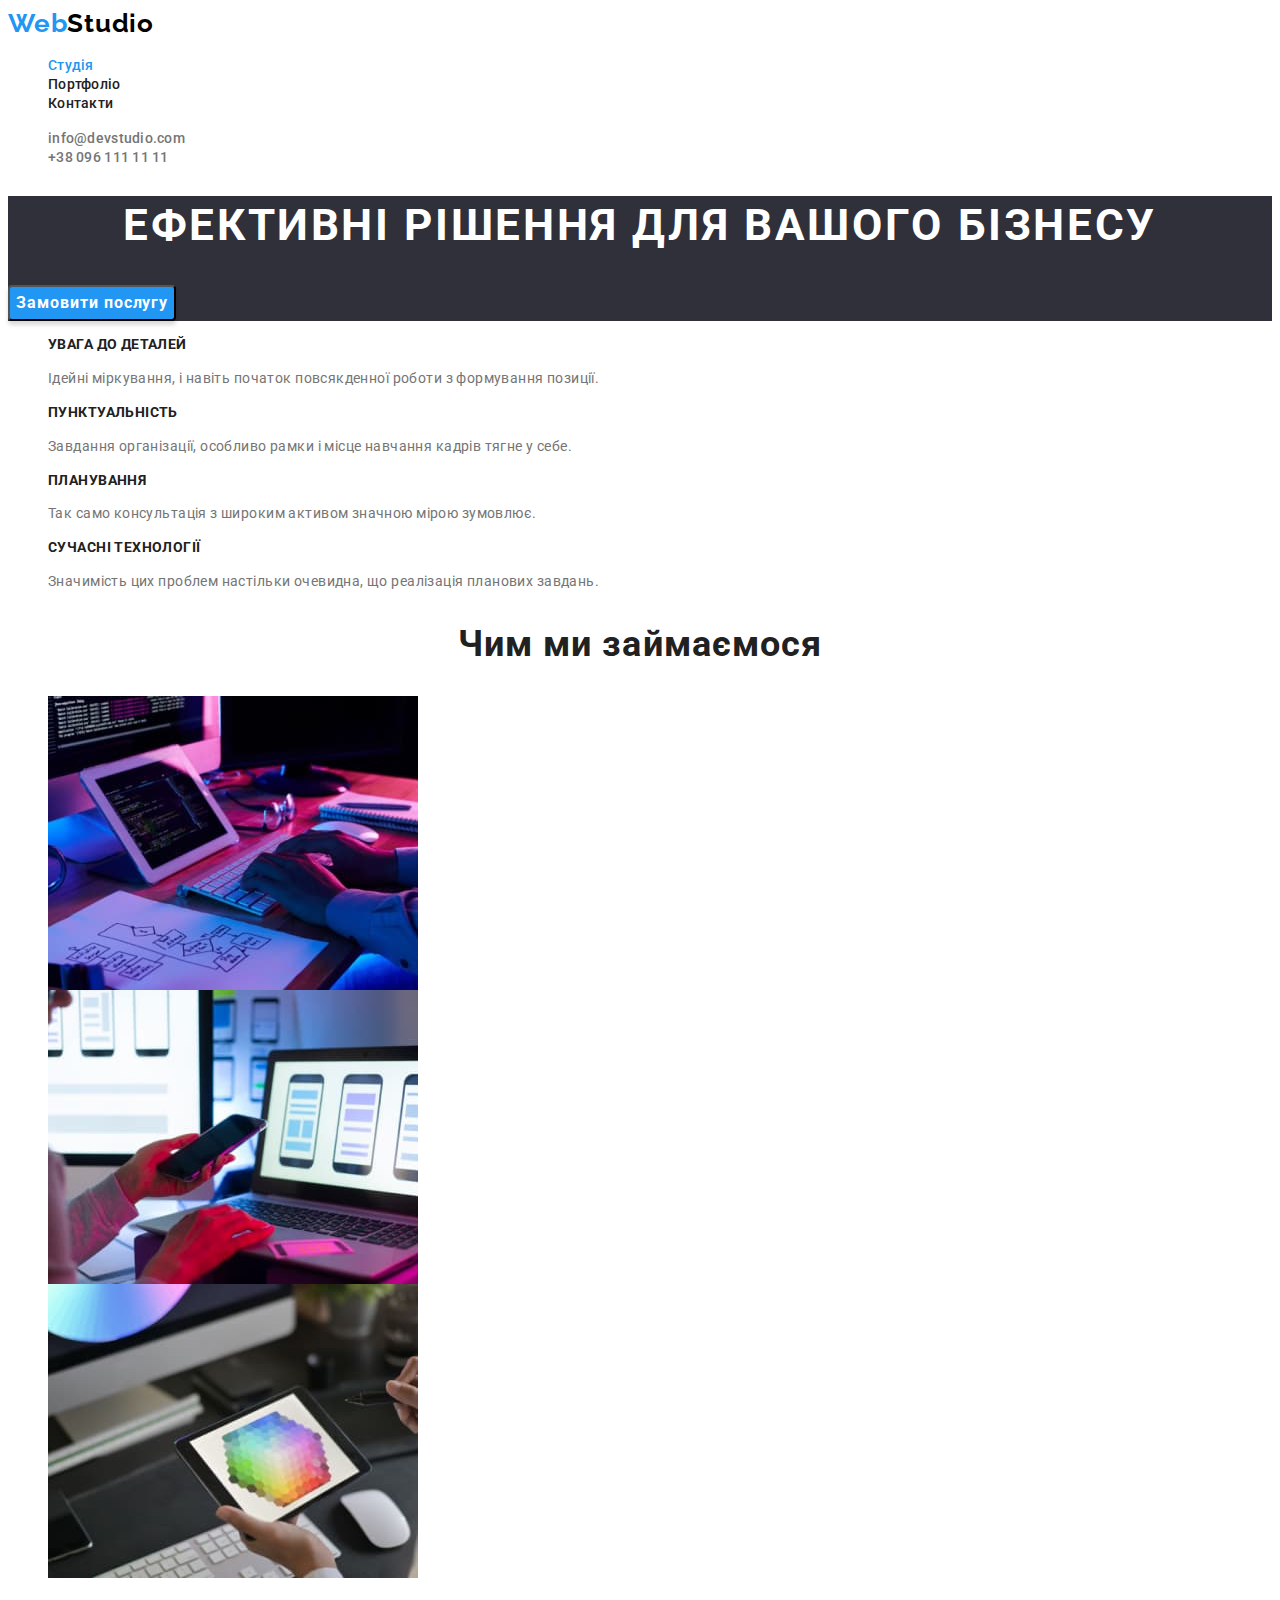
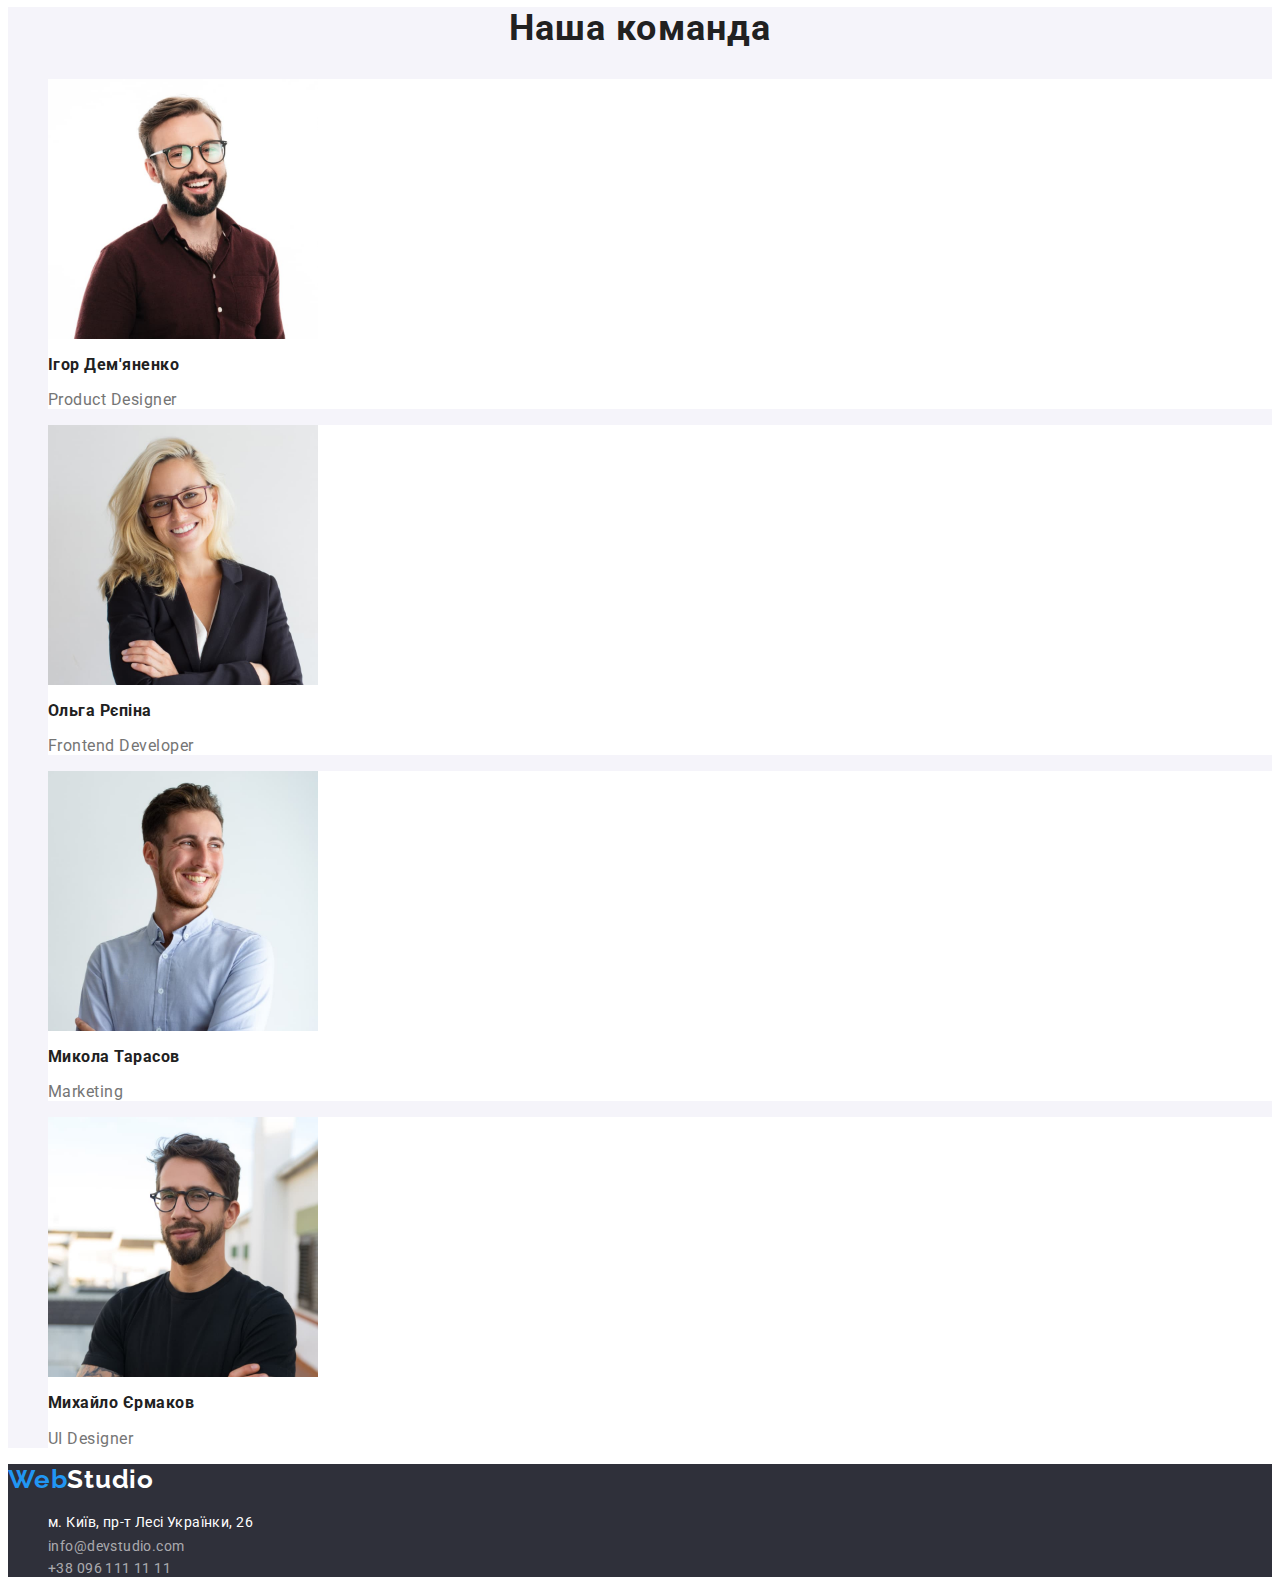
==== commit 07f7b7a3: "update styles.css" ====
--- a/index.html
+++ b/index.html
@@ -95,7 +95,13 @@
         <h2 class="team-title">Наша команда</h2>
         <ul class="team-list list">
           <li class="team-list-item">
-            <img src="./images/worker1.jpg" alt="фото Ігор Дем'яненко" width="270" height="260" />
+            <img
+              class="team-list"
+              src="./images/worker1.jpg"
+              alt="фото Ігор Дем'яненко"
+              width="270"
+              height="260"
+            />
             <h3 class="worker-name">Ігор Дем'яненко</h3>
             <p class="work-position">Product Designer</p>
           </li>
--- a/css/styles.css
+++ b/css/styles.css
@@ -8,6 +8,9 @@
   --background-secondary-color-theme-light: #f5f4fa;
   --primary-text-color: #212121;
   --secondary-text-color: #757575;
+}
+.team-list-item{
+  background-color: var(--primary-background-color);
 }
 body {
   font-family: var(--primary-font);
@@ -156,6 +159,9 @@
 .about-team {
   background-color: var(--background-secondary-color-theme-light);
 }
+.team-list-item {
+  background-color: white);
+}
 .team-title {
   font-size: 36px;
   line-height: 42px;
@@ -248,11 +254,17 @@
   color: var(--primary-text-color);
   background-color: #f5f4fa;
 }
+.portfolio-list-item {
+  background-color:var(--primary-background-color);
+border: 1px solid #EEEEEE;
+}
 
 .flt-btn:hover,
 .flt-btn:focus {
   background-color: var(--accent-color);
+
 }
 .portfolio-title {
   color: var(--primary-text-color);
 }
+
